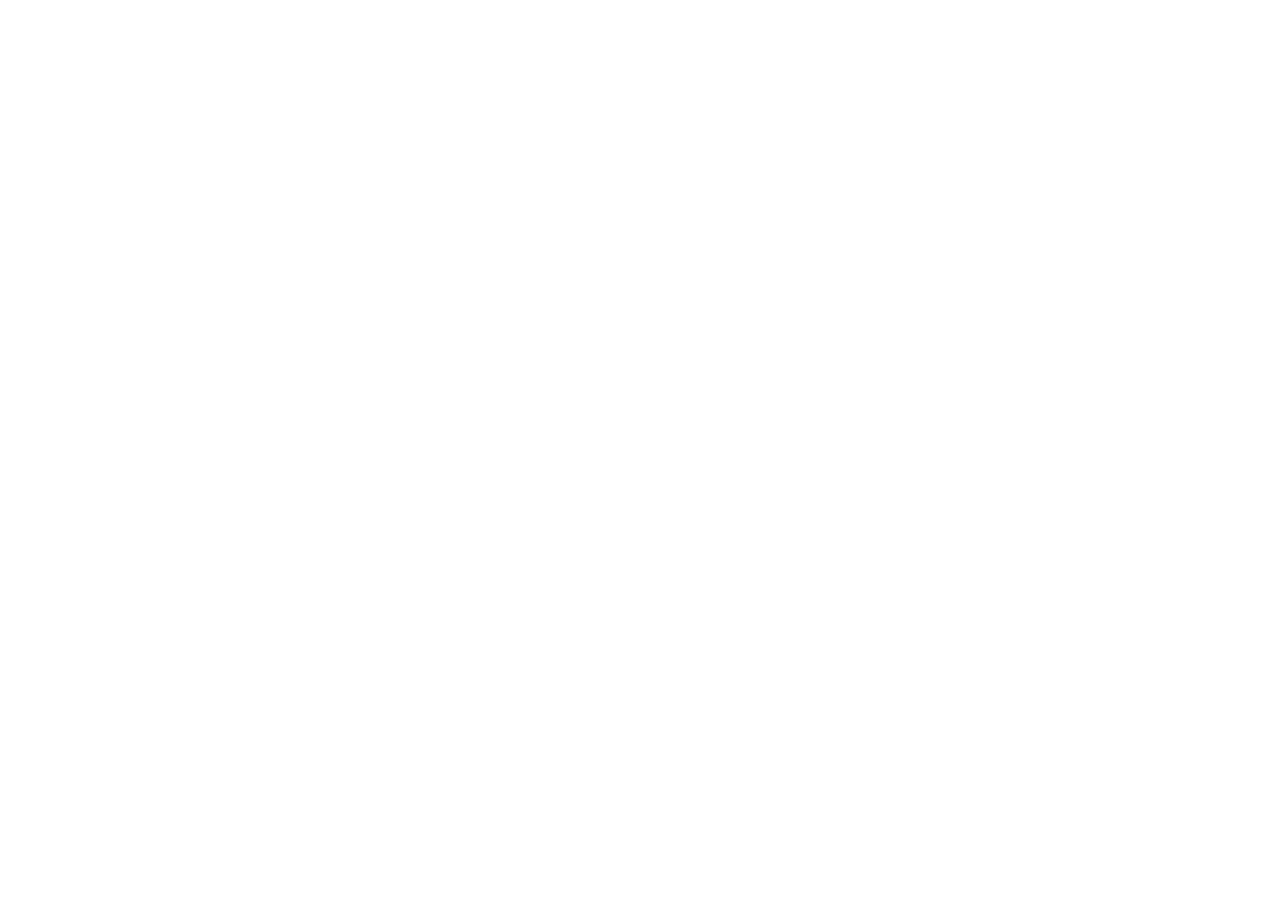
==== index.html @ 4f3519ea "php→html" ====
<!DOCTYPE html>
<html lang="en">
<head>
	<meta charset="UTF-8">
	<meta http-equiv="X-UA-Compatible" content="IE=edge">
	<meta name="viewport" content="width=device-width, initial-scale=1.0">
	<title>北谷町観光協会!</title>
</head>
<body>
	
</body>
</html>
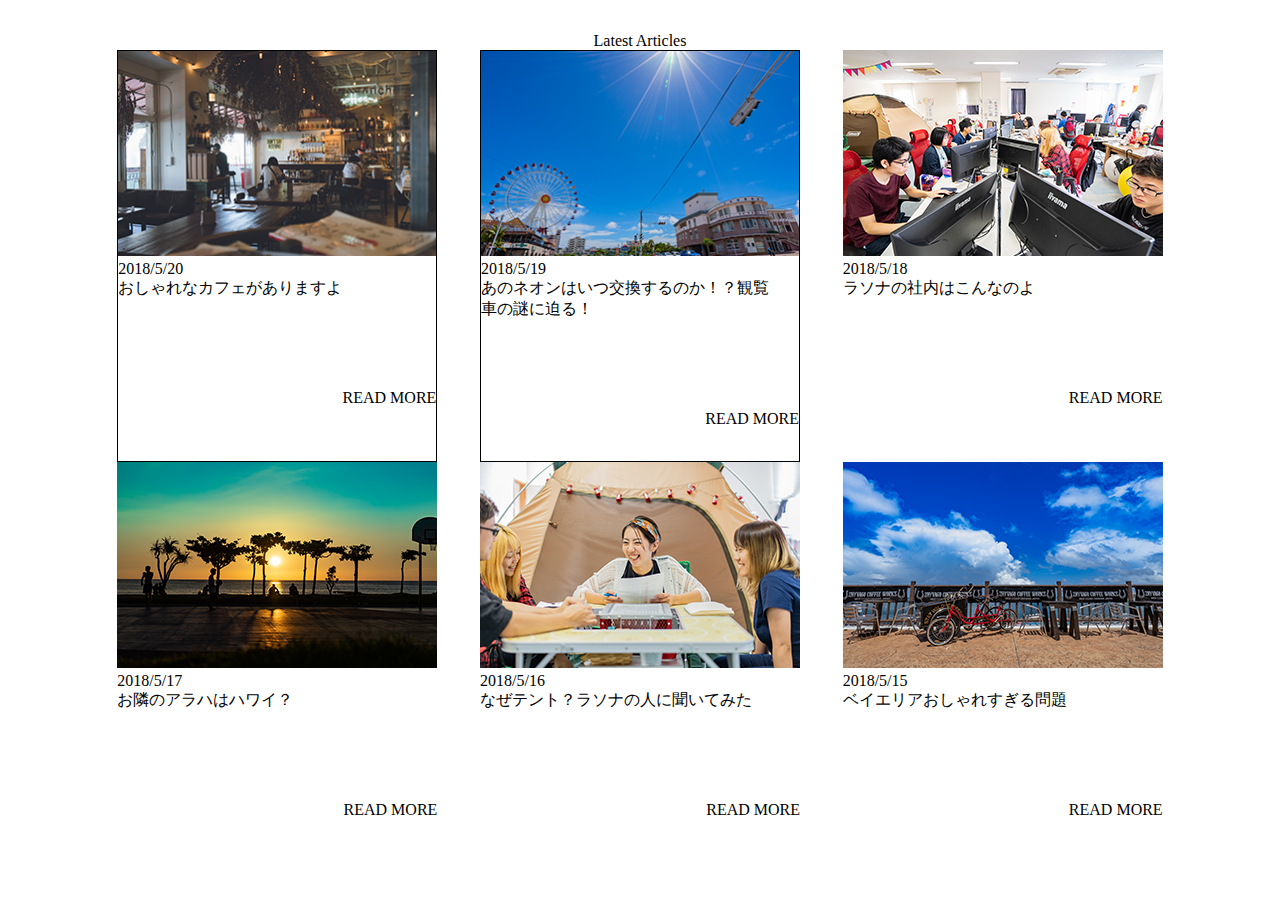
==== commit 7e06ecce: "boxたち" ====
--- a/index.html
+++ b/index.html
@@ -5,8 +5,57 @@
 	<meta http-equiv="X-UA-Compatible" content="IE=edge">
 	<meta name="viewport" content="width=device-width, initial-scale=1.0">
 	<title>北谷町観光協会!</title>
+	<link rel="stylesheet" href="./assets/css/style.css">
+	<link rel="stylesheet" href="./reset.css">
 </head>
 <body>
+
+	<section class="articles wrapper">
+		<h1>Latest Articles</h1>
+		<div class="boxes">
+			<div class="box1">
+				<img src="./img_file/post_img_1.png" alt="cafe">
+				<p>2018/5/20</p>
+				<p>おしゃれなカフェがありますよ</p>
+				<p>READ MORE</p>
+			</div>
+			<div class="box2">
+				<img src="./img_file/post_img_2.png" alt="village">
+				<p>2018/5/19</p>
+				<p>あのネオンはいつ交換するのか！？観覧 <br> 車の謎に迫る！</p>
+				<p>READ MORE</p>
+			</div>
+			<div class="box3">
+				<img src="./img_file/post_img_3.png" alt="office">
+				<p>2018/5/18</p>
+				<p>ラソナの社内はこんなのよ</p>
+				<p>READ MORE</p>
+			</div>
+			<div class="box4">
+				<img src="./img_file/post_img_4.png" alt="araha">
+				<p>2018/5/17</p>
+				<p>お隣のアラハはハワイ？</p>
+				<p>READ MORE</p>
+			</div>
+			<div class="box5">
+				<img src="./img_file/post_img_5.png" alt="tent">
+				<p>2018/5/16</p>
+				<p>なぜテント？ラソナの人に聞いてみた</p>
+				<p>READ MORE</p>
+			</div>
+			<div class="box6">
+				<img src="./img_file/post_img_6.png" alt="bayarea">
+				<p>2018/5/15</p>
+				<p>ベイエリアおしゃれすぎる問題</p>
+				<p>READ MORE</p>
+			</div>
+		</div>
+	</section>
 	
+	
+
+	
+	<script src="https://code.jquery.com/jquery-3.6.4.min.js" integrity="sha256-oP6HI9z1XaZNBrJURtCoUT5SUnxFr8s3BzRl+cbzUq8=" crossorigin="anonymous"></script>
+	<script src="./script.js"></script>
 </body>
 </html>--- a/assets/css/style.css
+++ b/assets/css/style.css
@@ -0,0 +1,132 @@
+body {
+  margin: 0;
+  padding: 0;
+}
+
+.wrapper {
+  margin: 0em 3em;
+  padding: 2em 3em;
+}
+
+.nav_list {
+  display: flex;
+  justify-content: flex-end;
+  gap: 3em;
+  margin: 3em 5em;
+}
+
+.kv_img {
+  background-image: url(../../img_file/visual_1_pc.png);
+  background-position: center top;
+  background-repeat: no-repeat;
+  background-size: cover;
+  height: 90vh;
+  width: 100%;
+  position: relative;
+  max-width: 100%;
+}
+.kv_img .kv_sm_img {
+  position: absolute;
+  width: 30%;
+  height: auto;
+  top: -110px;
+  left: -90px;
+}
+.kv_img .kv_text_img {
+  position: absolute;
+  top: 88%;
+  right: -4em;
+  -webkit-transform: translateY(-50%);
+  -ms-transform: translateY(-50%);
+  transform: translateY(-50%);
+  display: block;
+}
+.kv_img .kv_text_img img {
+  width: 100%;
+  height: auto;
+}
+
+.articles h1 {
+  text-align: center;
+}
+
+.boxes {
+  display: flex;
+  box-sizing: border-box;
+  flex-wrap: wrap;
+  justify-content: space-around;
+}
+.boxes .box1 {
+  height: 412px;
+  width: 320px;
+  border: solid 1px black;
+}
+.boxes .box1 p {
+  display: flex;
+  flex-wrap: wrap;
+}
+.boxes .box1 p:last-child {
+  padding-top: 90px;
+  justify-content: end;
+}
+.boxes .box2 {
+  height: 412px;
+  width: 320px;
+  border: solid 1px black;
+}
+.boxes .box2 p {
+  display: flex;
+  flex-wrap: wrap;
+}
+.boxes .box2 p:last-child {
+  padding-top: 90px;
+  justify-content: end;
+}
+.boxes .box3 {
+  height: 412px;
+  width: 320px;
+}
+.boxes .box3 p {
+  display: flex;
+  flex-wrap: wrap;
+}
+.boxes .box3 p:last-child {
+  padding-top: 90px;
+  justify-content: end;
+}
+.boxes .box4 {
+  height: 412px;
+  width: 320px;
+}
+.boxes .box4 p {
+  display: flex;
+  flex-wrap: wrap;
+}
+.boxes .box4 p:last-child {
+  padding-top: 90px;
+  justify-content: end;
+}
+.boxes .box5 {
+  height: 412px;
+  width: 320px;
+}
+.boxes .box5 p {
+  display: flex;
+  flex-wrap: wrap;
+}
+.boxes .box5 p:last-child {
+  padding-top: 90px;
+  justify-content: end;
+}
+.boxes .box6 {
+  height: 412px;
+  width: 320px;
+}
+.boxes .box6 p {
+  display: flex;
+  flex-wrap: wrap;
+}
+.boxes .box6 p:last-child {
+  padding-top: 90px;
+  justify-content: end;
+}/*# sourceMappingURL=style.css.map */